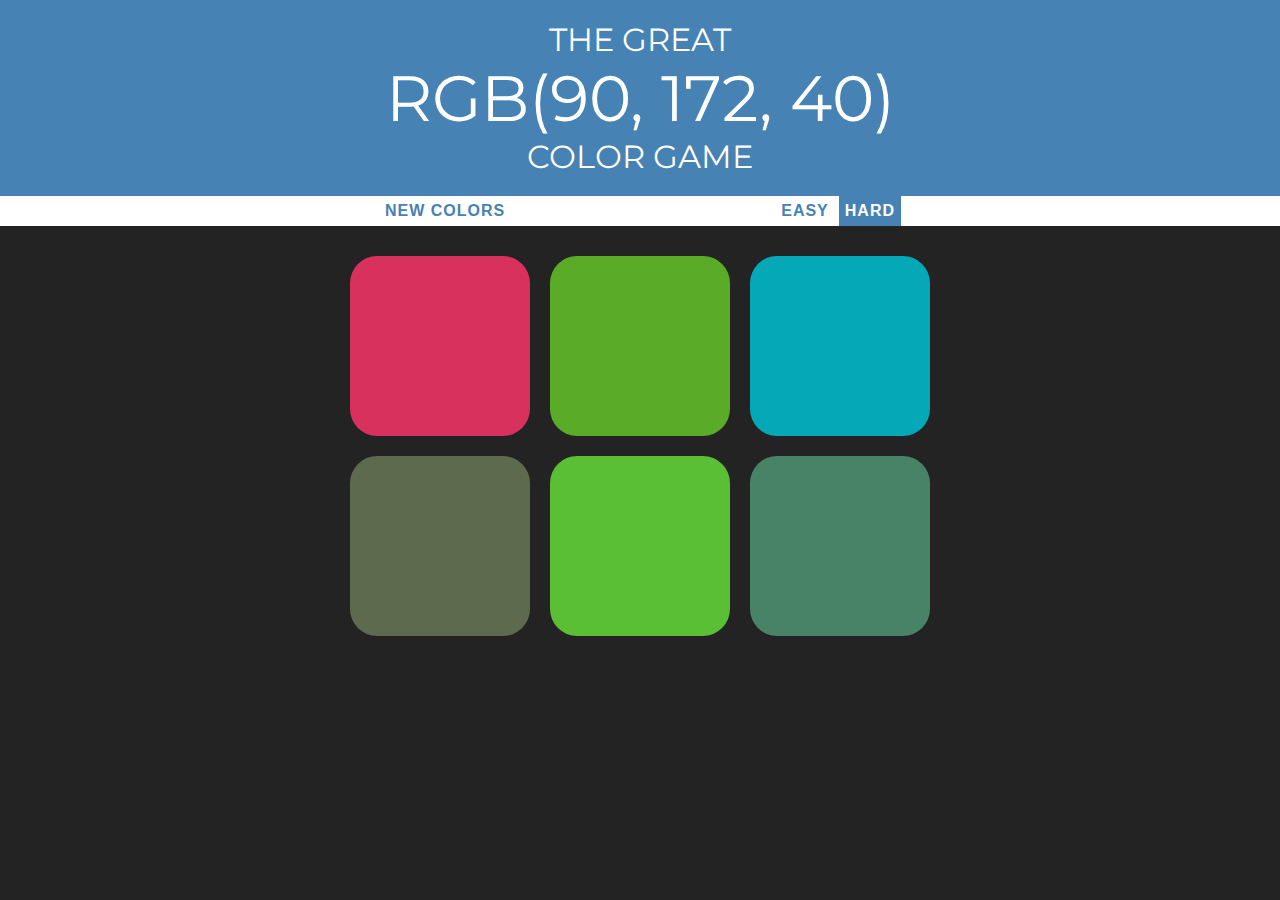
==== colorGameWebApp.html @ a820153f "Added two projects - adjusted structure" ====
<!DOCTYPE html>
<html lang="en">
<head>
    <meta charset="UTF-8">
    <meta name="viewport" content="width=device-width, initial-scale=1.0">
    <title>Color Game</title>
    <link rel="stylesheet" style="text/css" href="assets\css\colorGameWebApp.css">
    <link href="https://fonts.googleapis.com/css2?family=Montserrat&display=swap" rel="stylesheet">
</head>
<body>
    <div class="header">
        <h1>
            The Great
            <br>
            <span id="colorDisplay">RGB</span>
            <br>
            Color Game
        </h1>
    </div>
    <div id="stripe">
        <button id="reset">New Colors</button>
        <span id="message"></span>
        <button class="mode">Easy</button>
        <button class="mode selected">Hard</button>
    </div>

        <div id=container>
            <div class="square"></div>
            <div class="square"></div>
            <div class="square"></div>
            <div class="square"></div>
            <div class="square"></div>
            <div class="square"></div>
    </div>
<script src="assets\js\colorGameWebApp.js"></script>
</body>
</html>
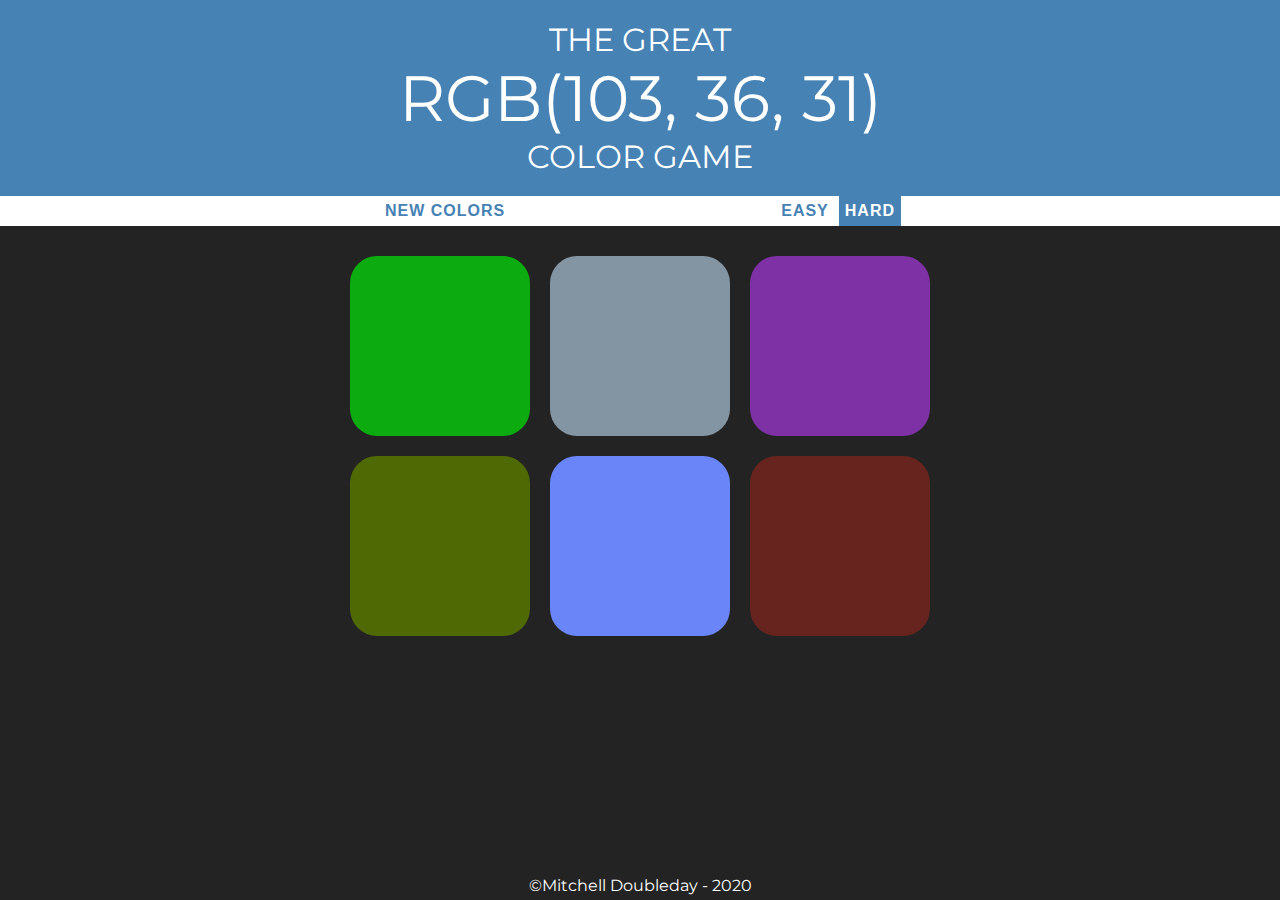
==== commit 7fccbe55: "Updated pictures, added information - added email" ====
--- a/colorGameWebApp.html
+++ b/colorGameWebApp.html
@@ -32,6 +32,7 @@
             <div class="square"></div>
             <div class="square"></div>
     </div>
+    <footer id="footer"><p>&#169;Mitchell Doubleday - 2020</p></footer>
 <script src="assets\js\colorGameWebApp.js"></script>
 </body>
 </html>